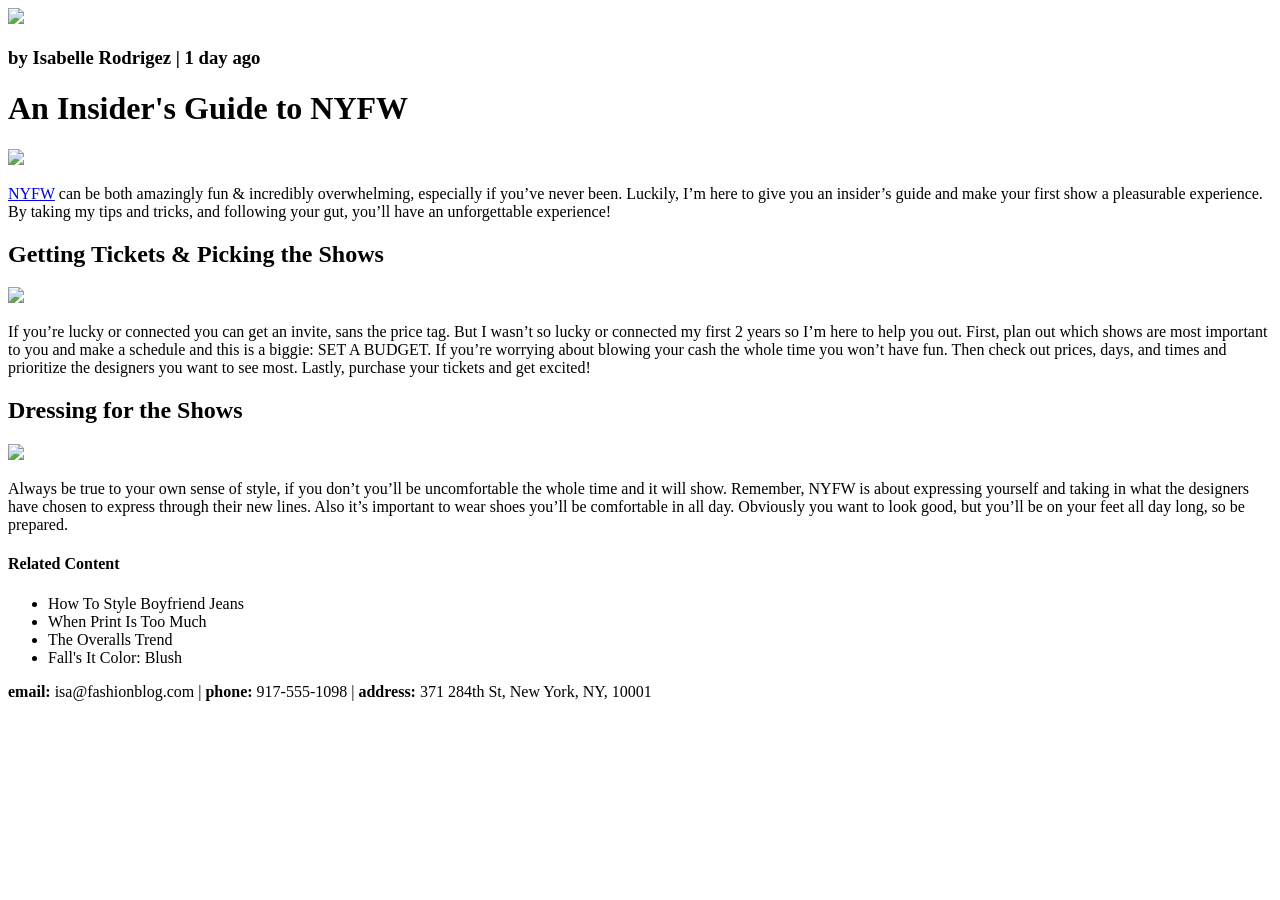
==== codecademy-projects/fashion-blog-guide/index.html @ 6b98a36d "Add files via upload" ====
<!doctype html>

<html>
  <head>
    <title>Everyday with Isa</title>
  </head>
  <body>
    <a href="#contact">
      <img
        src="https://content.codecademy.com/courses/learn-html/elements-and-structure/profile.jpg"
      />
    </a>
    <h3>by Isabelle Rodrigez | 1 day ago</h3>
    <h1>An Insider's Guide to NYFW</h1>
    <img
      src="https://content.codecademy.com/courses/learn-html/elements-and-structure/image-one.jpeg"
    />
    <p>
      <a
        href="https://en.wikipedia.org/wiki/New_York_Fashion_Week"
        target="_blank"
        >NYFW</a
      >
      can be both amazingly fun & incredibly overwhelming, especially if you’ve
      never been. Luckily, I’m here to give you an insider’s guide and make your
      first show a pleasurable experience. By taking my tips and tricks, and
      following your gut, you’ll have an unforgettable experience!
    </p>
    <h2>Getting Tickets & Picking the Shows</h2>
    <img
      src="https://content.codecademy.com/courses/learn-html/elements-and-structure/image-two.jpeg"
    />
    <p>
      If you’re lucky or connected you can get an invite, sans the price tag.
      But I wasn’t so lucky or connected my first 2 years so I’m here to help
      you out. First, plan out which shows are most important to you and make a
      schedule and this is a biggie: SET A BUDGET. If you’re worrying about
      blowing your cash the whole time you won’t have fun. Then check out
      prices, days, and times and prioritize the designers you want to see most.
      Lastly, purchase your tickets and get excited!
    </p>
    <h2>Dressing for the Shows</h2>
    <img
      src="https://content.codecademy.com/courses/learn-html/elements-and-structure/image-three.jpeg"
    />
    <p>
      Always be true to your own sense of style, if you don’t you’ll be
      uncomfortable the whole time and it will show. Remember, NYFW is about
      expressing yourself and taking in what the designers have chosen to
      express through their new lines. Also it’s important to wear shoes you’ll
      be comfortable in all day. Obviously you want to look good, but you’ll be
      on your feet all day long, so be prepared.
    </p>
    <h4>Related Content</h4>
    <ul>
      <li>How To Style Boyfriend Jeans</li>
      <li>When Print Is Too Much</li>
      <li>The Overalls Trend</li>
      <li>Fall's It Color: Blush</li>
    </ul>
    <div id="contact">
      <p>
        <strong>email:</strong> isa@fashionblog.com |
        <strong>phone:</strong> 917-555-1098 | <strong>address:</strong> 371
        284th St, New York, NY, 10001
      </p>
    </div>
  </body>
</html>
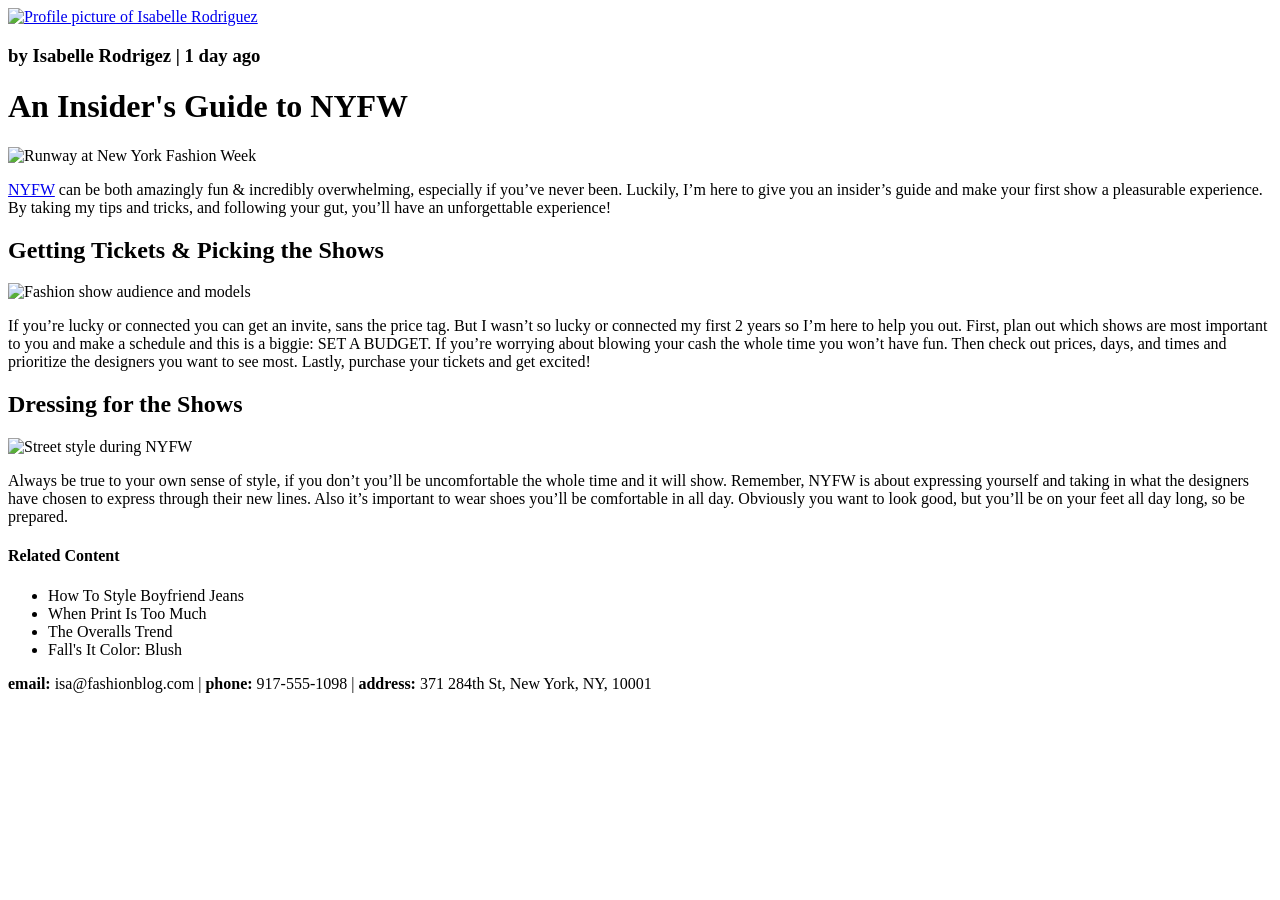
==== commit bac33550: "Add files via upload" ====
--- a/codecademy-projects/fashion-blog-guide/index.html
+++ b/codecademy-projects/fashion-blog-guide/index.html
@@ -1,24 +1,29 @@
 <!doctype html>
 
-<html>
+<html lang="en">
   <head>
+    <meta charset="UTF-8" />
+    <meta name="viewport" content="width=device-width, initial-scale=1.0" />
     <title>Everyday with Isa</title>
   </head>
   <body>
-    <a href="#contact">
+    <a href="#contact" title="Contact Information">
       <img
         src="https://content.codecademy.com/courses/learn-html/elements-and-structure/profile.jpg"
+        alt="Profile picture of Isabelle Rodriguez"
       />
     </a>
     <h3>by Isabelle Rodrigez | 1 day ago</h3>
     <h1>An Insider's Guide to NYFW</h1>
     <img
       src="https://content.codecademy.com/courses/learn-html/elements-and-structure/image-one.jpeg"
+      alt="Runway at New York Fashion Week"
     />
     <p>
       <a
         href="https://en.wikipedia.org/wiki/New_York_Fashion_Week"
         target="_blank"
+        rel="noopener"
         >NYFW</a
       >
       can be both amazingly fun & incredibly overwhelming, especially if you’ve
@@ -29,6 +34,7 @@
     <h2>Getting Tickets & Picking the Shows</h2>
     <img
       src="https://content.codecademy.com/courses/learn-html/elements-and-structure/image-two.jpeg"
+      alt="Fashion show audience and models"
     />
     <p>
       If you’re lucky or connected you can get an invite, sans the price tag.
@@ -42,6 +48,7 @@
     <h2>Dressing for the Shows</h2>
     <img
       src="https://content.codecademy.com/courses/learn-html/elements-and-structure/image-three.jpeg"
+      alt="Street style during NYFW"
     />
     <p>
       Always be true to your own sense of style, if you don’t you’ll be
